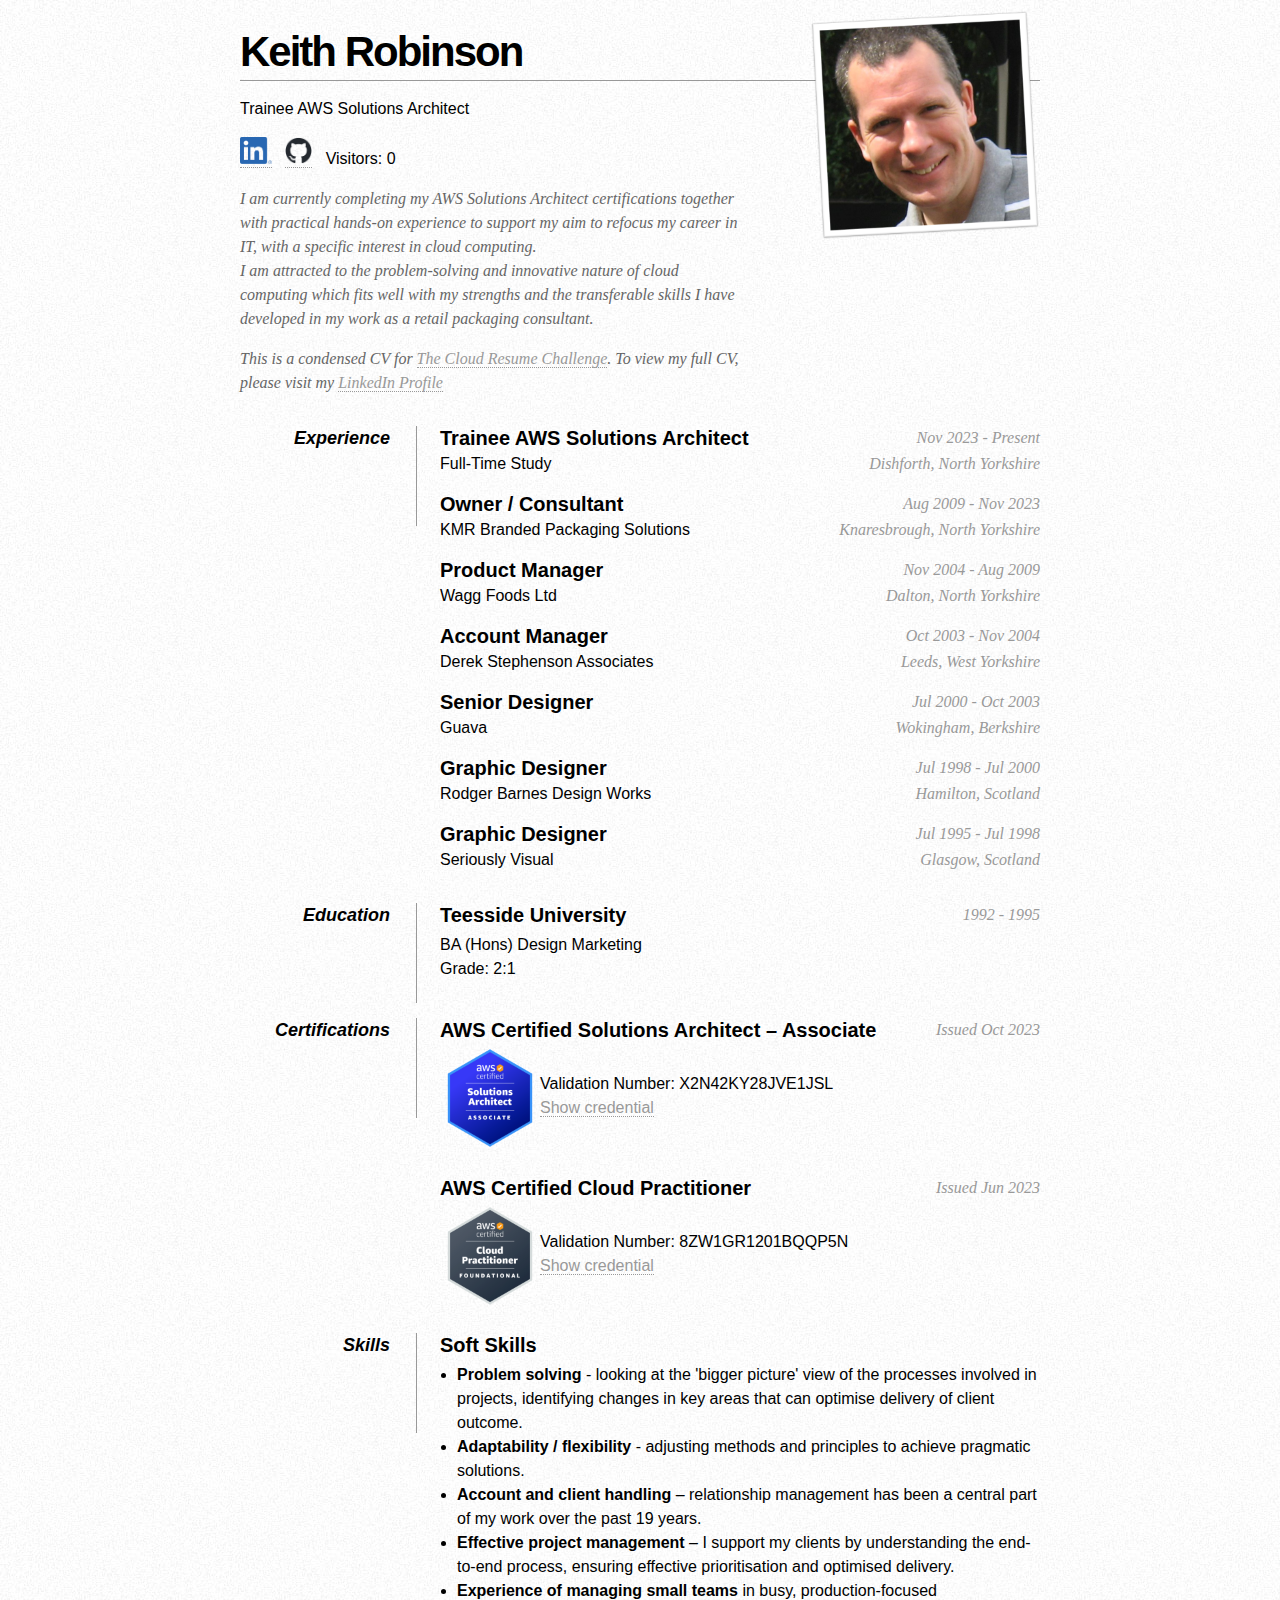
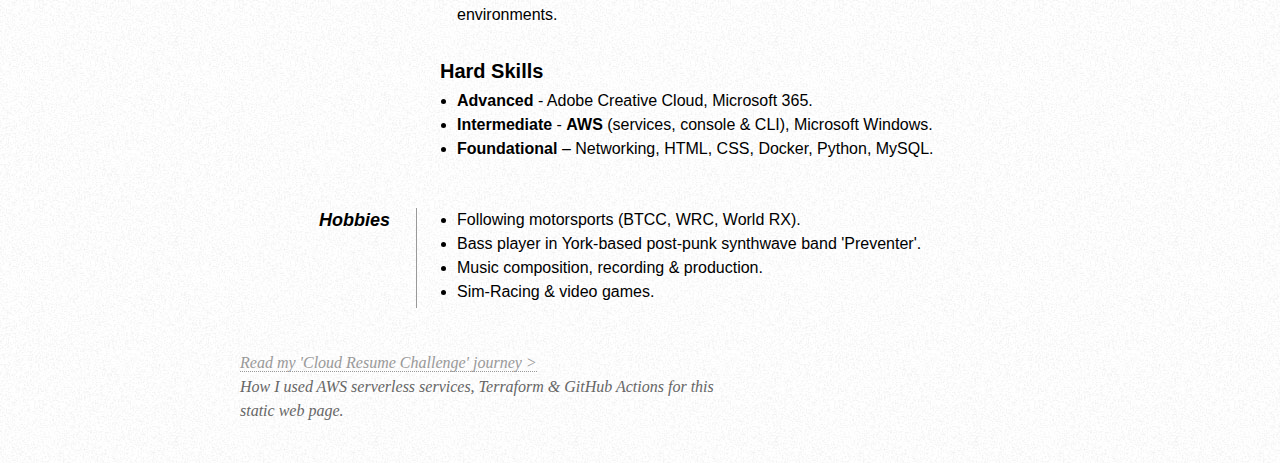
==== index.html @ 345281a7 "Add files via upload" ====
<!DOCTYPE html PUBLIC "-//W3C//DTD XHTML 1.0 Strict//EN"
"http://www.w3.org/TR/xhtml1/DTD/xhtml1-strict.dtd">

<html xmlns="http://www.w3.org/1999/xhtml" xml:lang="en" lang="en">

<head>
     <meta http-equiv="Content-Type" content="text/html; charset=utf-8"/>

     <title>Keith Robinson</title>

     <link rel="stylesheet" href="css/styles.css" />
     <script type="text/javascript" src="js/scripts.js"></script>
</head>

<body>

    <div id="page-wrap">
    
        <img src="img/keith.png" width="230" height="230" alt="Keith Robinson" title="Keith Robinson" id="pic" />
    
        <div id="contact-info" class="vcard">
        
            <!-- Microformats! -->
        
            <h1 class="fn">Keith Robinson</h1>
        
            <p>
                Trainee AWS Solutions Architect<br />
            </p>
            <p>
                <a href="https://www.linkedin.com/in/keith-robinson-79966a9/" target="_blank">
                <img src="img/LI-In-Bug.png" width="32" height="27" alt="LinkedIn" title="LinkedIn"></a>&nbsp;&nbsp;
                <a href="https://github.com/keithrobbo" target="_blank">
                <img src="img/github-mark.png" width="27" height="27" alt="GitHub" title="GitHub"></a>&nbsp;&nbsp;
                Visitors: 0
            </p>                
        </div>
                
        <div id="objective">
            <p>
                I am currently completing my AWS Solutions Architect certifications together with practical 
                hands-on experience to support my aim to refocus my career in IT, with a specific interest 
                in cloud computing.<br>I am attracted to the problem-solving and innovative nature of cloud 
                computing which fits well with my strengths and the transferable skills I have developed in 
                my work as a retail packaging consultant. 
            </p>
            <p>
                This is a condensed CV for <a href="https://cloudresumechallenge.dev/" target="_blank">The 
                Cloud Resume Challenge</a>. To view my full CV, please visit my 
                <a href="https://www.linkedin.com/in/keith-robinson-79966a9/" target="_blank">LinkedIn 
                Profile</a>
        </div>
        
        <div class="clear"></div>
        
        <dl>
            <dd class="clear"></dd>
            
            <dt>Experience</dt>
            <dd>
                
                <h2>Trainee AWS Solutions Architect <span>Nov 2023 - Present</span></h2>
                <h3>Full-Time Study <span>Dishforth, North Yorkshire</span></h3>
                <p></p>
                <h2>Owner / Consultant <span>Aug 2009 - Nov 2023</span></h2>
                <h3>KMR Branded Packaging Solutions <span>Knaresbrough, North Yorkshire</span></h3>
                <p></p>
                <h2>Product Manager <span>Nov 2004 - Aug 2009</span></h2>
                <h3>Wagg Foods Ltd <span>Dalton, North Yorkshire</span></h3>
                <p></p>
                <h2>Account Manager <span>Oct 2003 - Nov 2004</span></h2>
                <h3>Derek Stephenson Associates <span>Leeds, West Yorkshire</span></h3>
                <p></p>
                <h2>Senior Designer <span>Jul 2000 - Oct 2003</span></h2>
                <h3>Guava <span>Wokingham, Berkshire</span></h3>
                <p></p>
                <h2>Graphic Designer <span>Jul 1998 - Jul 2000</span></h2>
                <h3>Rodger Barnes Design Works <span>Hamilton, Scotland</span></h3>
                <p></p>
                <h2>Graphic Designer <span>Jul 1995 - Jul 1998</span></h2>
                <h3>Seriously Visual <span>Glasgow, Scotland</span></h3>
                <p></p>

            </dd>
            
            <dd class="clear"></dd>

            <dt>Education</dt>
            <dd>
                <h2>Teesside University <span>1992 - 1995</span></h2>
                <p>BA (Hons) Design Marketing<br />
                   Grade: 2:1</p>
            </dd>
            
            <dd class="clear"></dd>
            
            <dt>Certifications</dt>
            <dd>
                <h2>AWS Certified Solutions Architect – Associate <span>Issued Oct 2023</span></h2>
                <p><a href="https://www.credly.com/badges/62b7e5b4-bf65-4091-8bc2-c658fb668592/public_url" 
                target="_blank"><img src="img/aws-certified-solutions-architect-associate.png" width="100" height="100" 
                class="cert-badge" alt="Show credential" title="Show credential"></a><br>
                Validation Number: X2N42KY28JVE1JSL<br>
                <a href="https://www.credly.com/badges/62b7e5b4-bf65-4091-8bc2-c658fb668592/public_url" 
                target="blank">Show credential</a></p>
                <br><p></p>
                <h2>AWS Certified Cloud Practitioner <span>Issued Jun 2023</span></h2>
                <p><a href="https://www.credly.com/badges/9e6f9146-b504-4c72-ab20-eacf0685aa82/public_url" 
                target="_blank"><img src="img/aws-certified-cloud-practitioner.png" width="100" height="100" 
                class="cert-badge" alt="Show credential" title="Show credential"></a><br>
                Validation Number: 8ZW1GR1201BQQP5N<br>
                <a href="https://www.credly.com/badges/9e6f9146-b504-4c72-ab20-eacf0685aa82/public_url" 
                target="blank">Show credential</a></p><br>
            </dd>
            
            <dd class="clear"></dd>
            
            <dt>Skills</dt>
            <dd>
                <h2>Soft Skills</h2>
                <ul>
                <li><strong>Problem solving</strong> - looking at the 'bigger picture' view of the processes involved in 
                projects, identifying changes in key areas that can optimise delivery of client outcome.</li>
                <li><strong>Adaptability / flexibility</strong> - adjusting methods and principles to achieve pragmatic 
                solutions.</li> 
                <li><strong>Account and client handling</strong> – relationship management has been a central part of my 
                work over the past 19 years.</li>
                <li><strong>Effective project management</strong> – I support my clients by understanding the end-to-end 
                process, ensuring effective prioritisation and optimised delivery.</li>  
                <li><strong>Experience of managing small teams</strong> in busy, production-focused environments.</li>
                </ul>
                
                <h2>Hard Skills</h2>
                <ul>
                <li><strong>Advanced</strong> - Adobe Creative Cloud, Microsoft 365.</li>
                <li><strong>Intermediate</strong> - <strong>AWS</strong> (services, console & CLI), Microsoft Windows.</li> 
                <li><strong>Foundational</strong> – Networking, HTML, CSS, Docker, Python, MySQL.</li>
                </ul>
            </dd>
            
            <dd class="clear"></dd>

            <dt>Hobbies</dt>
            <dd>
            <ul>
            <li>Following motorsports (BTCC, WRC, World RX).</li>
            <li>Bass player in York-based post-punk synthwave band 'Preventer'.</li>
            <li>Music composition, recording & production.
            <li>Sim-Racing & video games.</li>
            </ul>
            </dd>            
            
            <dd class="clear"></dd>
        </dl>
        
        <div class="clear"></div>
        
        <div id="objective">
            <p><a href="#journey">Read my 'Cloud Resume Challenge' journey > </a>
            <br>How I used AWS serverless services, Terraform & GitHub Actions for this static web page.
            </p>
            <br>
        </div>
    
    </div>

</body>

</html>
---- css/styles.css ----
* { margin: 0; padding: 0; }
        body { font: 16px Helvetica, Sans-Serif; line-height: 24px; background: url(../img/noise.jpg); }
        .clear { clear: both; }
        #page-wrap { width: 800px; margin: 40px auto 60px; }
        #pic { float: right; margin: -30px 0 0 0; }
        h1 { margin: 0 0 16px 0; padding: 0 0 16px 0; font-size: 42px; font-weight: bold; letter-spacing: -2px; border-bottom: 1px solid #999; }
        h2 { font-size: 20px; margin: 0 0 6px 0; position: relative; }
        h2 span { position: absolute; bottom: 0; right: 0; font-style: italic; font-family: Georgia, Serif; font-size: 16px; color: #999; font-weight: normal; }
        h3 { font-size: 16px; margin: -4px 0 6px 0; position: relative; font-weight: normal; }
        h3 span { position: absolute; bottom: 0; right: 0; font-style: italic; font-family: Georgia, Serif; font-size: 16px; color: #999; font-weight: normal; }
        p { margin: 0 0 16px 0; }
        a { color: #999; text-decoration: none; border-bottom: 1px dotted #999; }
        a:hover { border-bottom-style: solid; color: black; }
        ul { margin: 0 0 32px 17px; }
        #objective { width: 500px; float: left; }
        #objective p { font-family: Georgia, Serif; font-style: italic; color: #666; }
        dt { font-style: italic; font-weight: bold; font-size: 18px; text-align: right; padding: 0 26px 0 0; width: 150px; float: left; height: 100px; border-right: 1px solid #999;  }
        dd { width: 600px; float: right; }
        dd.clear { float: none; margin: 0; height: 15px; }
        .cert-badge { float: left; }
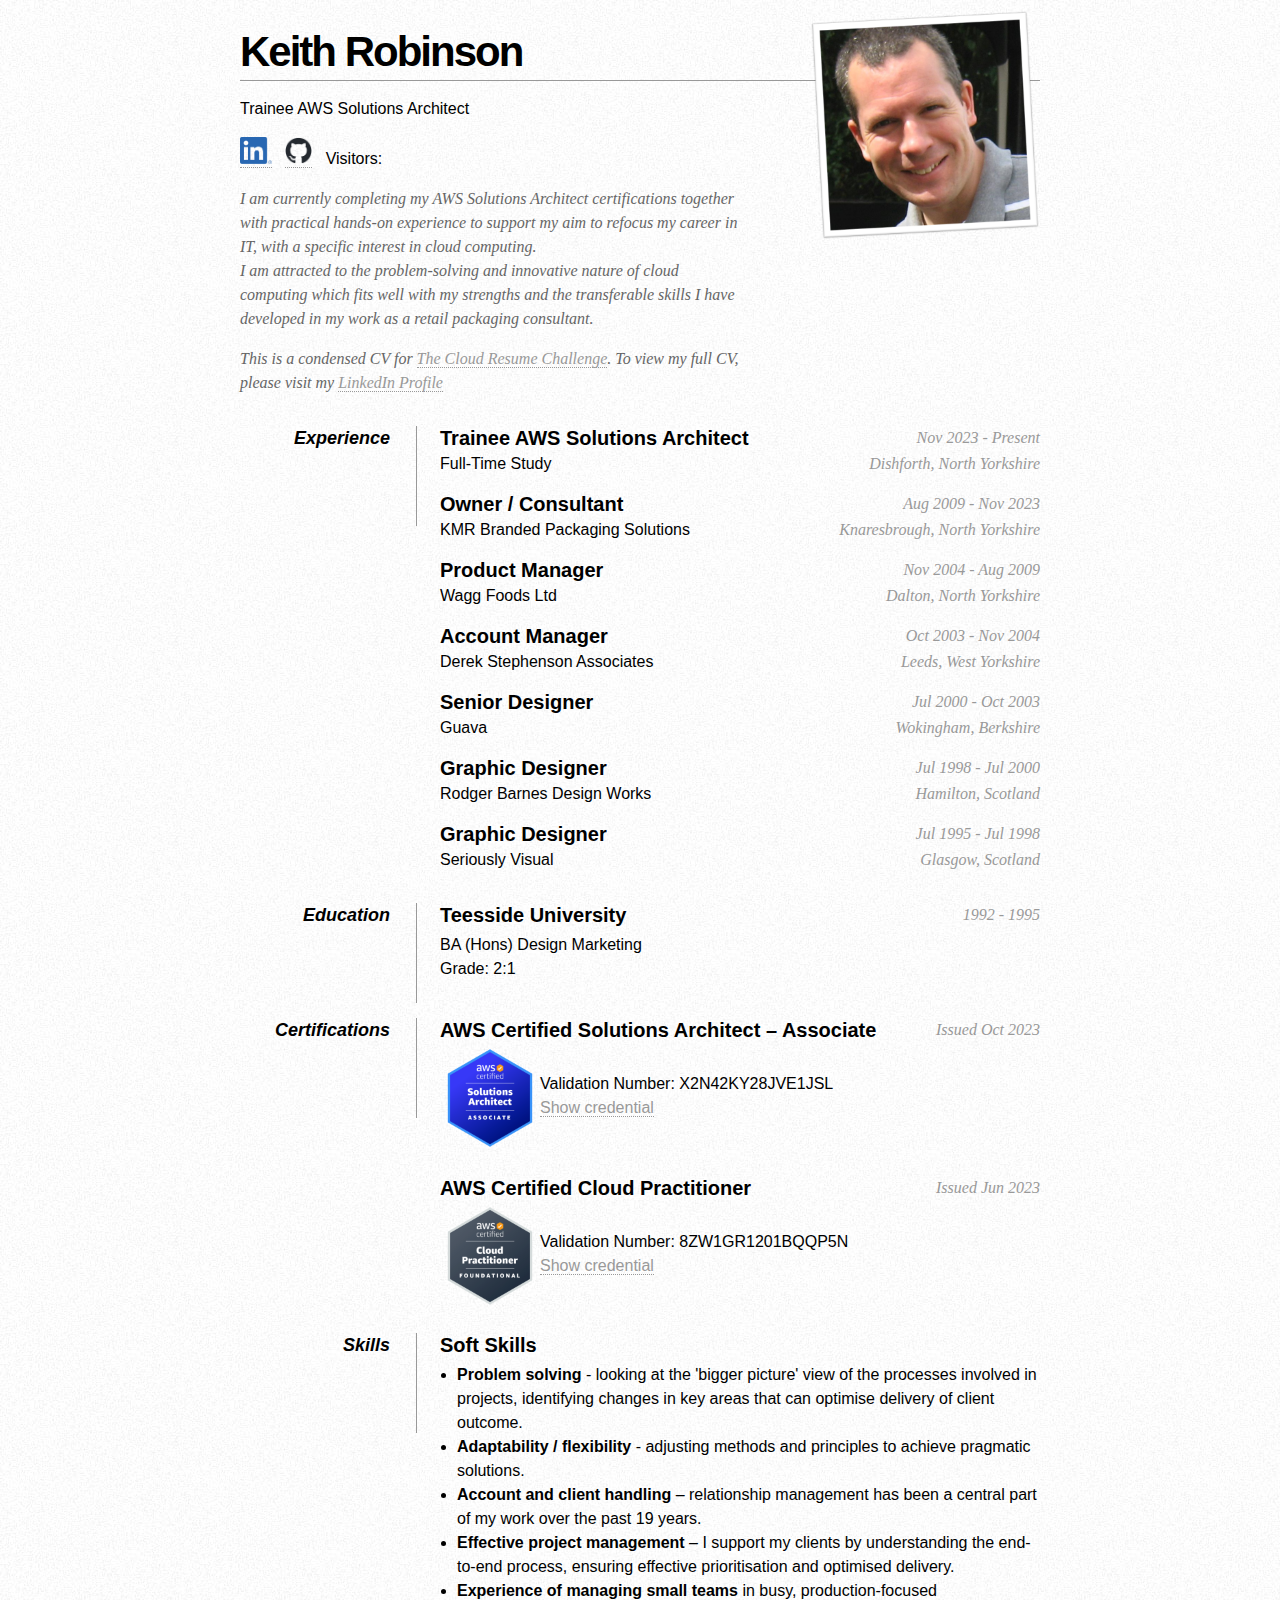
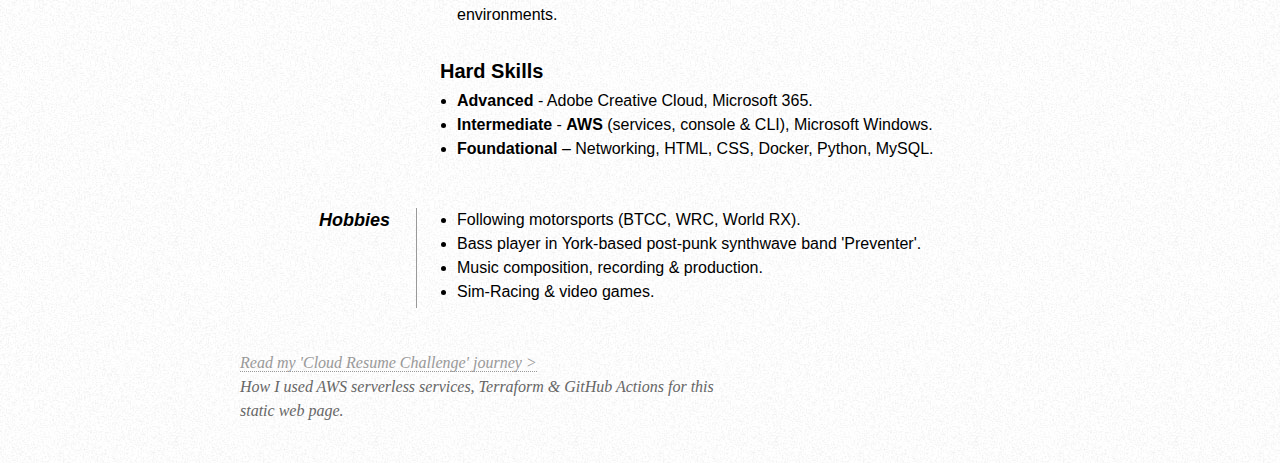
==== commit 3e85d6a1: "Add files via upload" ====
--- a/index.html
+++ b/index.html
@@ -10,6 +10,10 @@
 
      <link rel="stylesheet" href="css/styles.css" />
      <script type="text/javascript" src="js/scripts.js"></script>
+     <link rel="apple-touch-icon" sizes="180x180" href="/apple-touch-icon.png">
+     <link rel="icon" type="image/png" sizes="32x32" href="/favicon-32x32.png">
+     <link rel="icon" type="image/png" sizes="16x16" href="/favicon-16x16.png">
+     <link rel="manifest" href="/site.webmanifest">
 </head>
 
 <body>
@@ -32,7 +36,7 @@
                 <img src="img/LI-In-Bug.png" width="32" height="27" alt="LinkedIn" title="LinkedIn"></a>&nbsp;&nbsp;
                 <a href="https://github.com/keithrobbo" target="_blank">
                 <img src="img/github-mark.png" width="27" height="27" alt="GitHub" title="GitHub"></a>&nbsp;&nbsp;
-                Visitors: 0
+                Visitors: <id="counter"></>
             </p>                
         </div>
                 
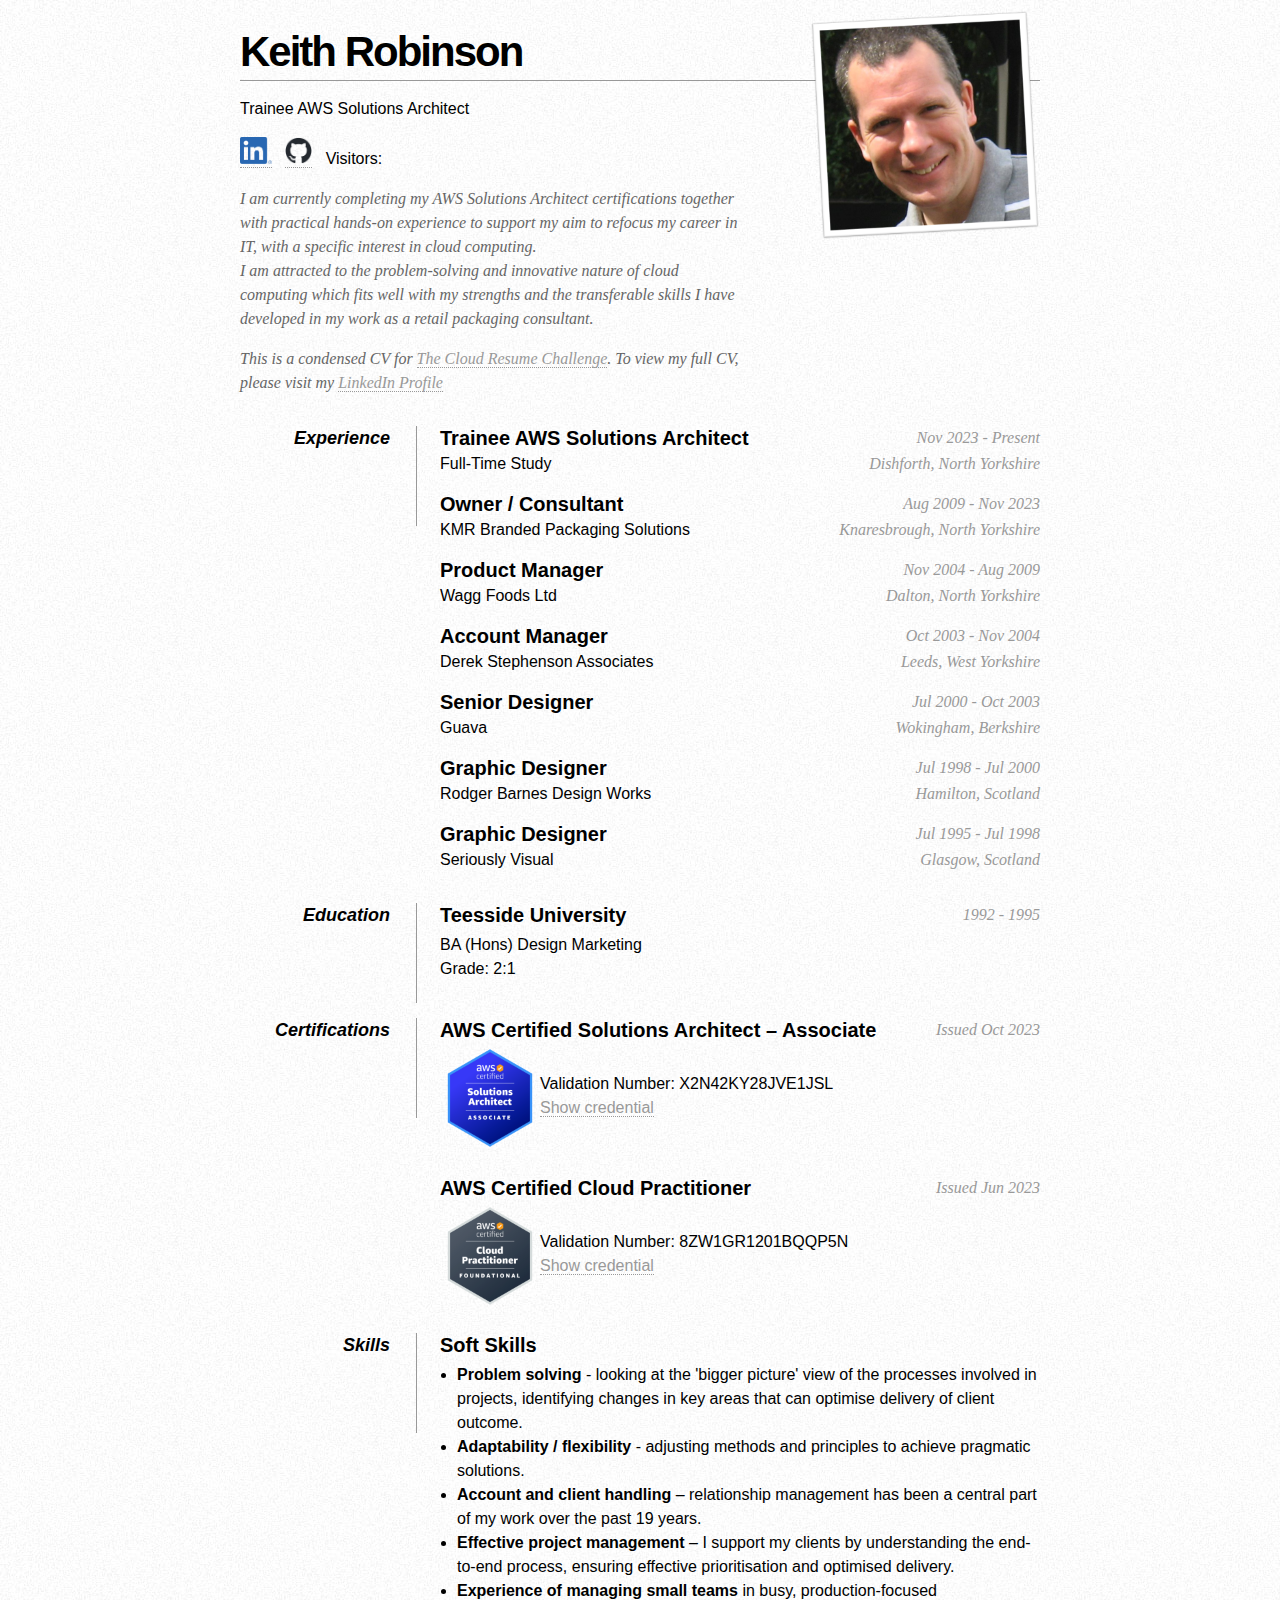
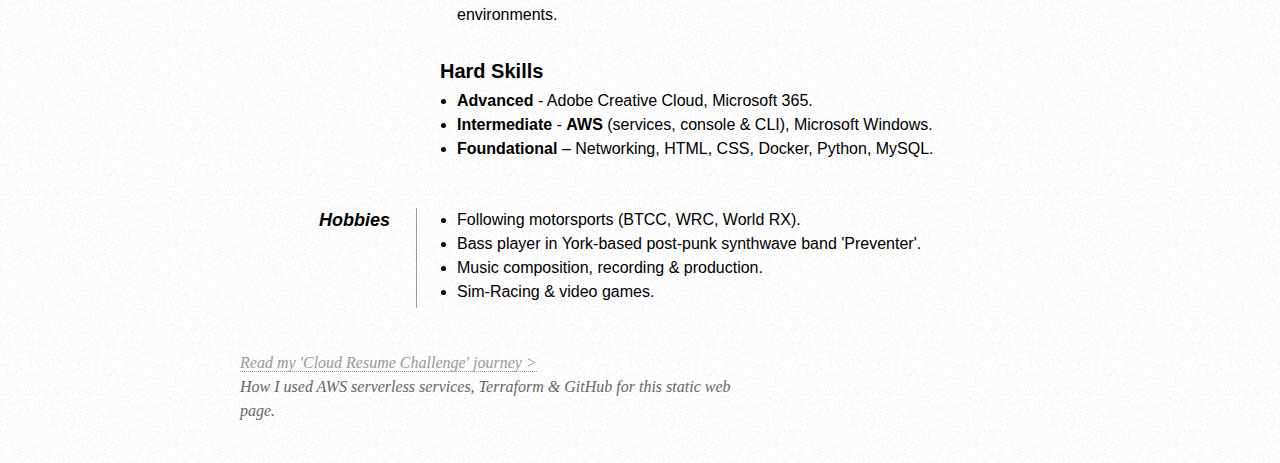
==== commit 835ea9ae: "Add files via upload" ====
--- a/index.html
+++ b/index.html
@@ -36,7 +36,7 @@
                 <img src="img/LI-In-Bug.png" width="32" height="27" alt="LinkedIn" title="LinkedIn"></a>&nbsp;&nbsp;
                 <a href="https://github.com/keithrobbo" target="_blank">
                 <img src="img/github-mark.png" width="27" height="27" alt="GitHub" title="GitHub"></a>&nbsp;&nbsp;
-                Visitors: <id="counter"></>
+                Visitors: <span id="counter"></span>
             </p>                
         </div>
                 
@@ -161,7 +161,7 @@
         
         <div id="objective">
             <p><a href="#journey">Read my 'Cloud Resume Challenge' journey > </a>
-            <br>How I used AWS serverless services, Terraform & GitHub Actions for this static web page.
+            <br>How I used AWS serverless services, Terraform & GitHub for this static web page.
             </p>
             <br>
         </div>
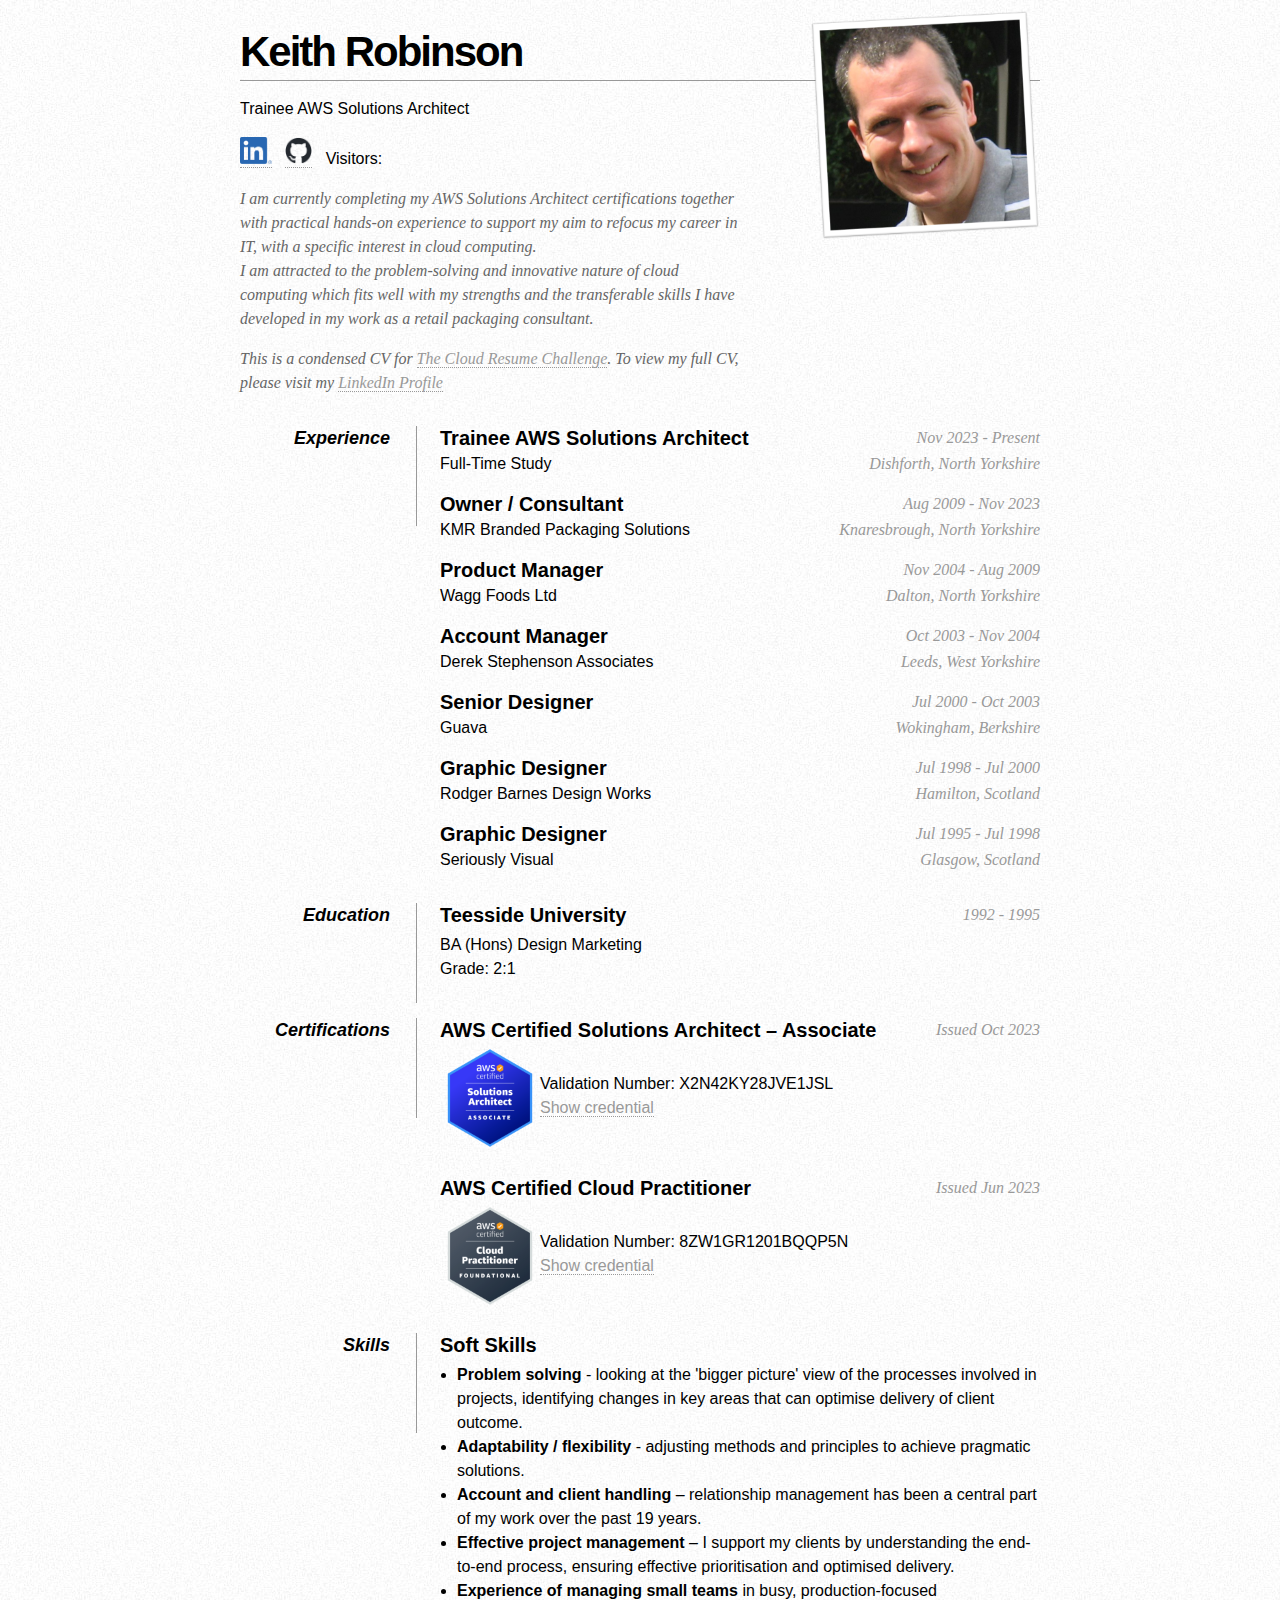
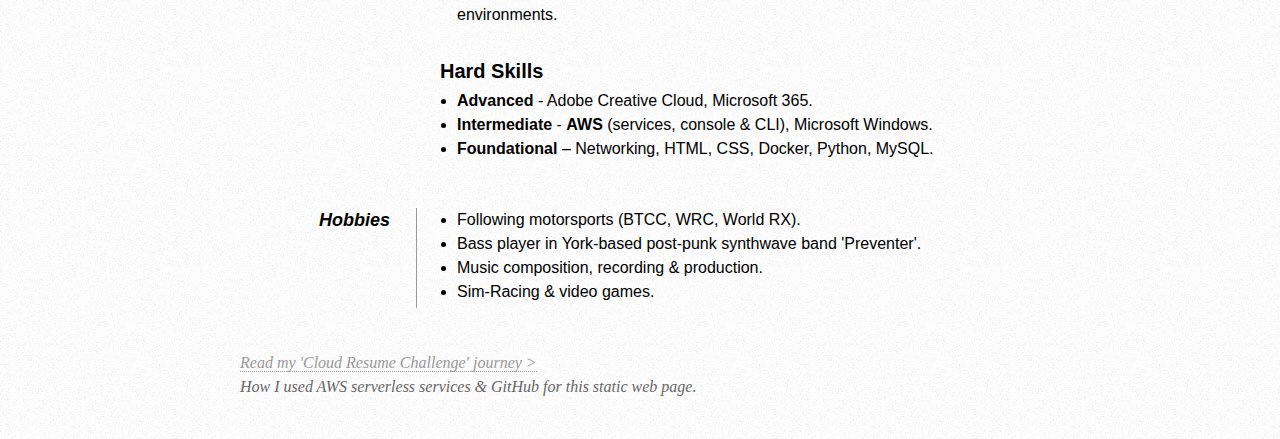
==== commit 1637e3cd: "Add files via upload" ====
--- a/index.html
+++ b/index.html
@@ -161,7 +161,7 @@
         
         <div id="objective">
             <p><a href="#journey">Read my 'Cloud Resume Challenge' journey > </a>
-            <br>How I used AWS serverless services, Terraform & GitHub for this static web page.
+            <br>How I used AWS serverless services & GitHub for this static web page.
             </p>
             <br>
         </div>
